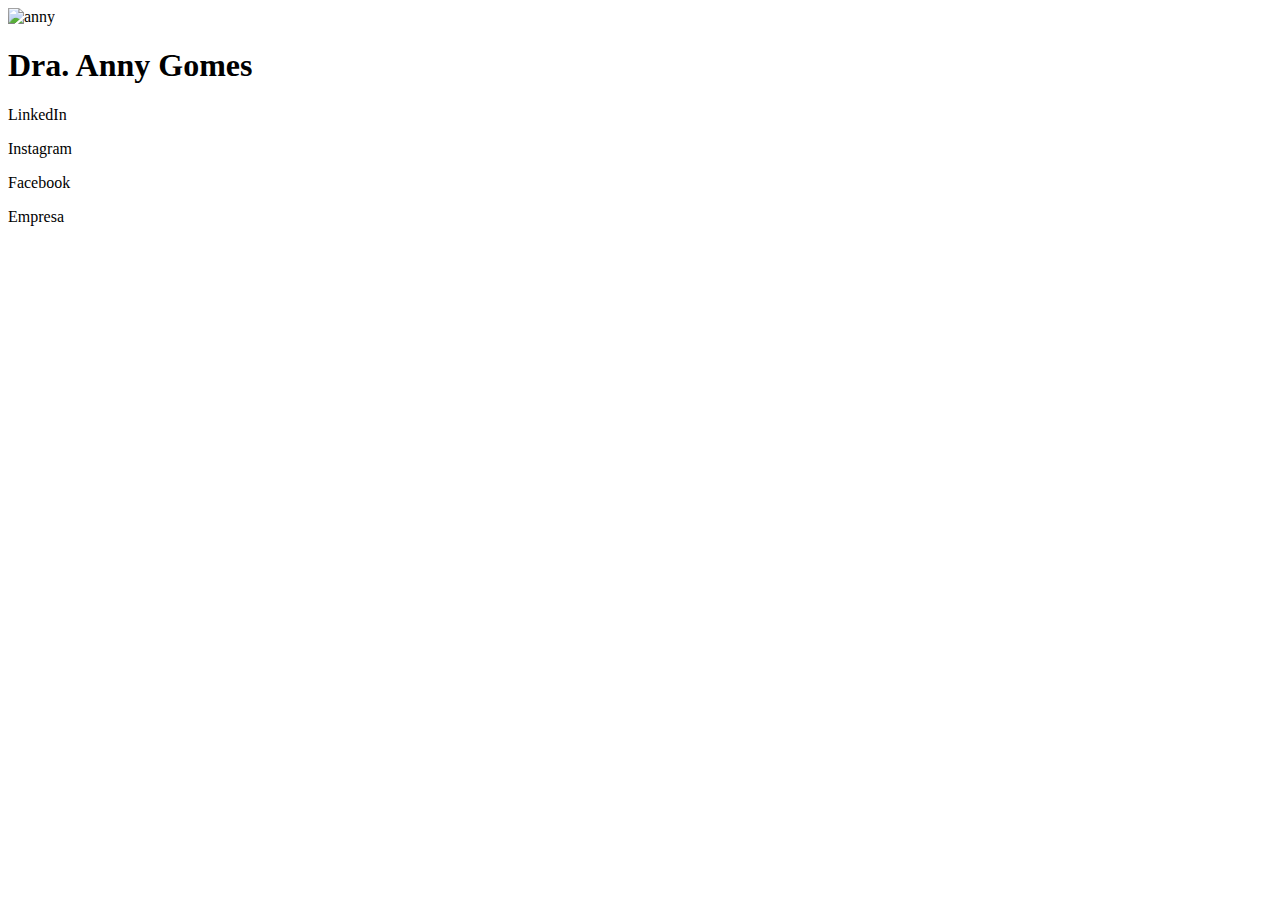
==== index.html @ deaf8dc5 "html" ====
<!DOCTYPE html>
<html lang="en">
<head>
    <meta charset="UTF-8">
    <meta http-equiv="X-UA-Compatible" content="IE=edge">
    <meta name="viewport" content="width=device-width, initial-scale=1.0">
    <title>Dra. Anny Gomes - Linktree</title>
</head>
<body>
    <section class="content">
        <img src="https://media.licdn.com/dms/image/C4D03AQF8oiwyUSUliw/profile-displayphoto-shrink_800_800/0/1648672824851?e=1683158400&v=beta&t=s79mgYkLG5ho3hsGJ1IJ1Clr0nTZhWiMTKjtVuY7_QE" alt="anny" class="icon">
        <h1 class="title">Dra. Anny Gomes</h1>

        <div class="links">
            <p class="links-item">LinkedIn</p>
            <p class="links-item">Instagram</p>
            <p class="links-item">Facebook</p>
            <p class="links-item">Empresa</p>
        </div>

    </section>
</body>
</html>
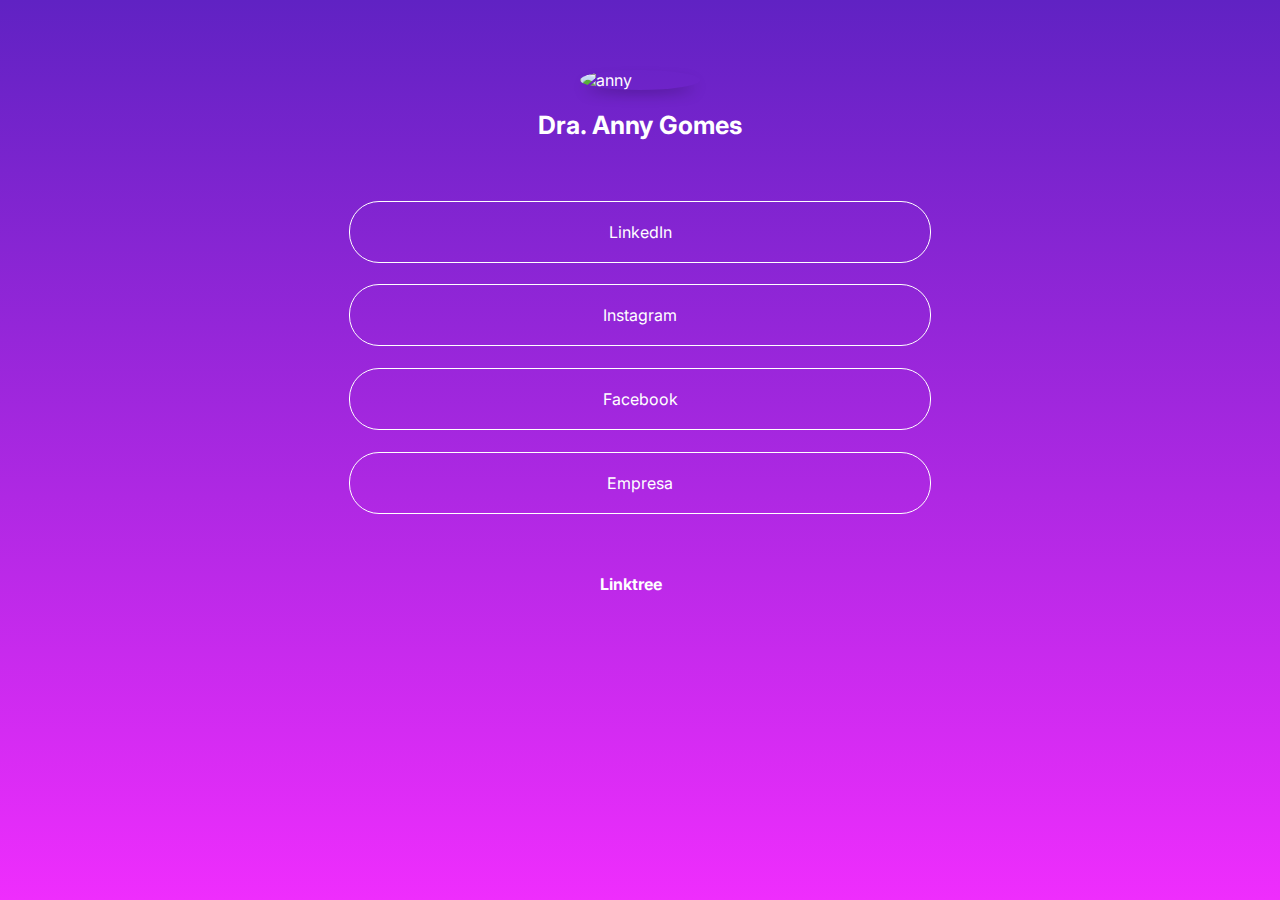
==== commit 5d01c3fd: "projetinho pronto - ou quase" ====
--- a/index.html
+++ b/index.html
@@ -4,6 +4,8 @@
     <meta charset="UTF-8">
     <meta http-equiv="X-UA-Compatible" content="IE=edge">
     <meta name="viewport" content="width=device-width, initial-scale=1.0">
+    <link rel="stylesheet" href="index.css">
+    <link rel="shortcut icon" sizes="10x10" href="https://uxwing.com/wp-content/themes/uxwing/download/brands-and-social-media/linktree-logo-icon.png">
     <title>Dra. Anny Gomes - Linktree</title>
 </head>
 <body>
@@ -18,6 +20,10 @@
             <p class="links-item">Empresa</p>
         </div>
 
+        <div class="footer-content">
+            <h4 class="footer">Linktree</h1>
+            <img class="linktree-icon" src="https://uxwing.com/wp-content/themes/uxwing/download/brands-and-social-media/linktree-logo-icon.png" alt="">
+        </div>
     </section>
 </body>
 </html>--- a/index.css
+++ b/index.css
@@ -0,0 +1,72 @@
+@import url('https://fonts.googleapis.com/css2?family=Inter:wght@400;600;900&display=swap');
+
+* {
+    margin: 0;
+    padding: 0;
+}
+
+html {
+    
+    background: linear-gradient(0deg, #ef2dfd 0%,  #6022c3 100%);
+    background-attachment: fixed; 
+}
+
+.content {
+    margin: 50px;
+    display: flex;
+    flex-direction: column;
+    justify-content: center;
+    font-family: 'Inter', sans-serif;
+    color: white;
+}
+
+.icon {
+    margin: auto;
+    border-radius: 50%;
+    width: 120px;
+    margin-top: 20px;
+    margin-bottom: 20px;
+    box-shadow: 0px 7px 15px -6px rgba(0, 0, 0, 0.378);
+}
+
+.title {
+    font-size: 25px;
+    font-weight: 500px;
+    text-align: center;
+}
+
+.links {
+    margin: 50px;
+    display: flex;
+    flex-direction: column;
+    justify-content: center;
+    align-items: center;
+}
+
+.links-item {
+    margin: 1%;
+    width: 50%;
+    padding: 20px;
+    border: 1px solid white;
+    border-radius: 30px;
+    text-align: center;
+}
+
+.links-item:hover {
+    color: #ef2dfd;
+    background-color: white;
+    cursor: pointer;
+    transition: 0.3s ease-in-out;
+    font-size: 19px;
+}
+
+.footer-content {
+    display: flex;
+    flex-direction: row;
+    justify-content: center;
+}
+
+.linktree-icon {
+    width: 14px;
+    padding-left: 5px;
+}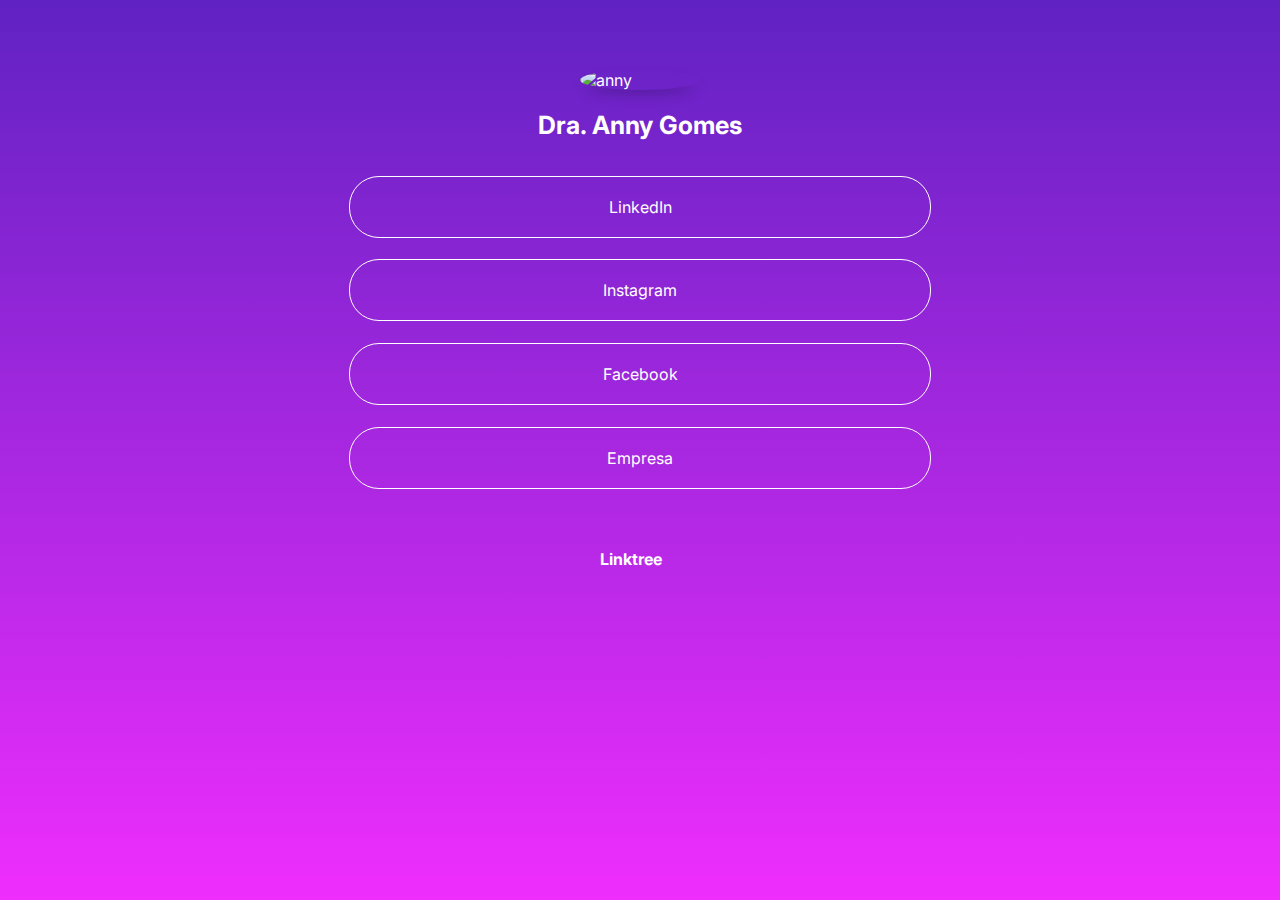
==== commit e86d79f8: "att" ====
--- a/index.html
+++ b/index.html
@@ -5,7 +5,7 @@
     <meta http-equiv="X-UA-Compatible" content="IE=edge">
     <meta name="viewport" content="width=device-width, initial-scale=1.0">
     <link rel="stylesheet" href="index.css">
-    <link rel="shortcut icon" sizes="10x10" href="https://uxwing.com/wp-content/themes/uxwing/download/brands-and-social-media/linktree-logo-icon.png">
+    <link rel="shortcut icon" href="https://uxwing.com/wp-content/themes/uxwing/download/brands-and-social-media/linktree-logo-icon.png">
     <title>Dra. Anny Gomes - Linktree</title>
 </head>
 <body>
--- a/index.css
+++ b/index.css
@@ -37,6 +37,7 @@
 
 .links {
     margin: 50px;
+    margin-top: 25px;
     display: flex;
     flex-direction: column;
     justify-content: center;
@@ -58,6 +59,7 @@
     cursor: pointer;
     transition: 0.3s ease-in-out;
     font-size: 19px;
+    box-shadow: 0px 7px 15px -6px rgba(0, 0, 0, 0.173);
 }
 
 .footer-content {
@@ -69,4 +71,18 @@
 .linktree-icon {
     width: 14px;
     padding-left: 5px;
+}
+
+@media screen and (max-width: 768px) { 
+
+    .icon {
+        width: 130px;
+    }
+
+    .links-item {
+        margin: 2%;
+        width: 160%;
+    }
+
+    
 }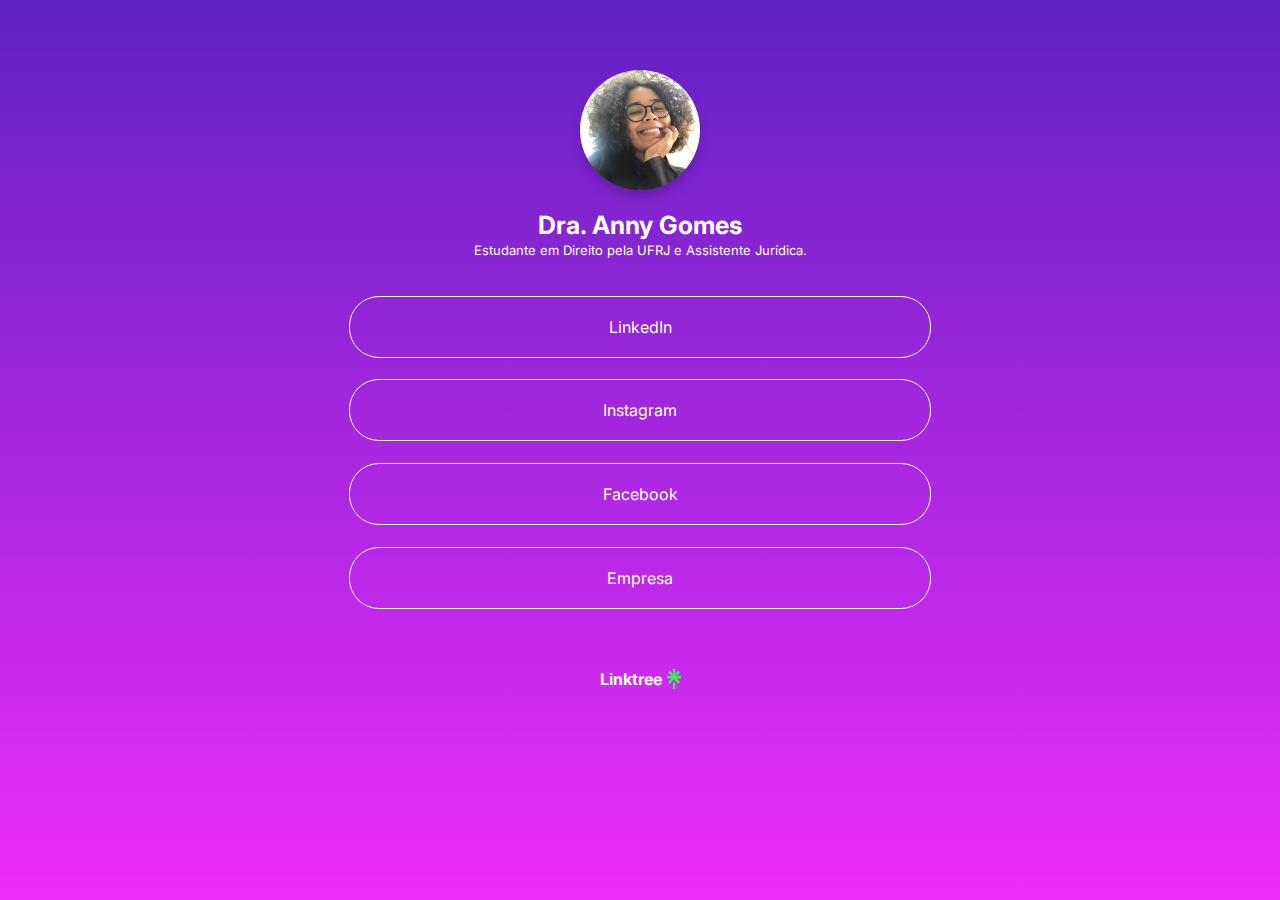
==== commit 916a0750: "final" ====
--- a/index.html
+++ b/index.html
@@ -1,29 +1,44 @@
 <!DOCTYPE html>
 <html lang="en">
+
 <head>
     <meta charset="UTF-8">
     <meta http-equiv="X-UA-Compatible" content="IE=edge">
     <meta name="viewport" content="width=device-width, initial-scale=1.0">
-    <link rel="stylesheet" href="index.css">
-    <link rel="shortcut icon" href="https://uxwing.com/wp-content/themes/uxwing/download/brands-and-social-media/linktree-logo-icon.png">
+    <link rel="stylesheet" href="./css/index.css">
+    <link rel="shortcut icon" class="linktree-icon" href="./assets/linktree-logo-icon.webp" sizes="14x14">
     <title>Dra. Anny Gomes - Linktree</title>
 </head>
+
 <body>
     <section class="content">
-        <img src="https://media.licdn.com/dms/image/C4D03AQF8oiwyUSUliw/profile-displayphoto-shrink_800_800/0/1648672824851?e=1683158400&v=beta&t=s79mgYkLG5ho3hsGJ1IJ1Clr0nTZhWiMTKjtVuY7_QE" alt="anny" class="icon">
+       
+        <img src="./assets/anny.jpeg" alt="anny" class="icon">
         <h1 class="title">Dra. Anny Gomes</h1>
+        <span>Estudante em Direito pela UFRJ e Assistente Jurídica.</span>
 
         <div class="links">
-            <p class="links-item">LinkedIn</p>
-            <p class="links-item">Instagram</p>
-            <p class="links-item">Facebook</p>
-            <p class="links-item">Empresa</p>
+            <a href="https://www.linkedin.com/in/gomesanny/" target="_blank" class="links-past">
+                <p class="links-item">LinkedIn</p>
+            </a>
+            <a href="" class="links-past">
+                <p class="links-item">Instagram</p>
+            </a>
+            <a href="" class="links-past">
+                <p class="links-item">Facebook</p>
+            </a>
+            <a href="https://www.daniel-ip.com/pt/" target="_blank" class="links-past">
+                <p class="links-item">Empresa</p>
+            </a>
         </div>
 
         <div class="footer-content">
             <h4 class="footer">Linktree</h1>
-            <img class="linktree-icon" src="https://uxwing.com/wp-content/themes/uxwing/download/brands-and-social-media/linktree-logo-icon.png" alt="">
+                <img class="linktree-icon" src="./assets/linktree-logo-icon.webp" alt="">
         </div>
     </section>
+
+    <script src="/scripts/index.js"></script>
 </body>
+
 </html>--- a/css/index.css
+++ b/css/index.css
@@ -0,0 +1,96 @@
+@import url('https://fonts.googleapis.com/css2?family=Inter:wght@400;600;900&display=swap');
+
+* {
+    margin: 0;
+    padding: 0;
+}
+
+html {
+
+    background: linear-gradient(0deg, #ef2dfd 0%, #6022c3 100%);
+    background-attachment: fixed;
+}
+
+.content {
+    margin: 50px;
+    display: flex;
+    flex-direction: column;
+    justify-content: center;
+    font-family: 'Inter', sans-serif;
+    color: white;
+}
+
+.icon {
+    margin: auto;
+    border-radius: 50%;
+    width: 120px;
+    margin-top: 20px;
+    margin-bottom: 20px;
+    box-shadow: 0px 7px 15px -6px rgba(0, 0, 0, 0.378);
+}
+
+.title {
+    font-size: 25px;
+    font-weight: 500px;
+    text-align: center;
+}
+
+span {
+    text-align: center;
+    font-size: 13px;
+    padding: 2px;
+}
+
+.links {
+    margin: 50px;
+    margin-top: 25px;
+    display: flex;
+    flex-direction: column;
+    justify-content: center;
+    align-items: center;
+}
+
+.links-past {
+    margin: 1%;
+    width: 50%;
+    padding: 20px;
+    border: 1px solid white;
+    border-radius: 30px;
+    text-align: center;
+    text-decoration: none;
+    color: white;
+}
+
+.links-past:hover {
+    background-color: white;
+    cursor: pointer;
+    transition: 0.3s ease-in-out;
+    font-size: 19px;
+    box-shadow: 0px 7px 15px -6px rgba(0, 0, 0, 0.173);
+    color: #ef2dfd;
+}
+
+.footer-content {
+    display: flex;
+    flex-direction: row;
+    justify-content: center;
+}
+
+.linktree-icon {
+    width: 14px;
+    padding-left: 5px;
+}
+
+@media screen and (max-width: 768px) {
+
+    .icon {
+        width: 130px;
+    }
+
+    .links-past {
+        margin: 2%;
+        width: 90%;
+    }
+
+
+}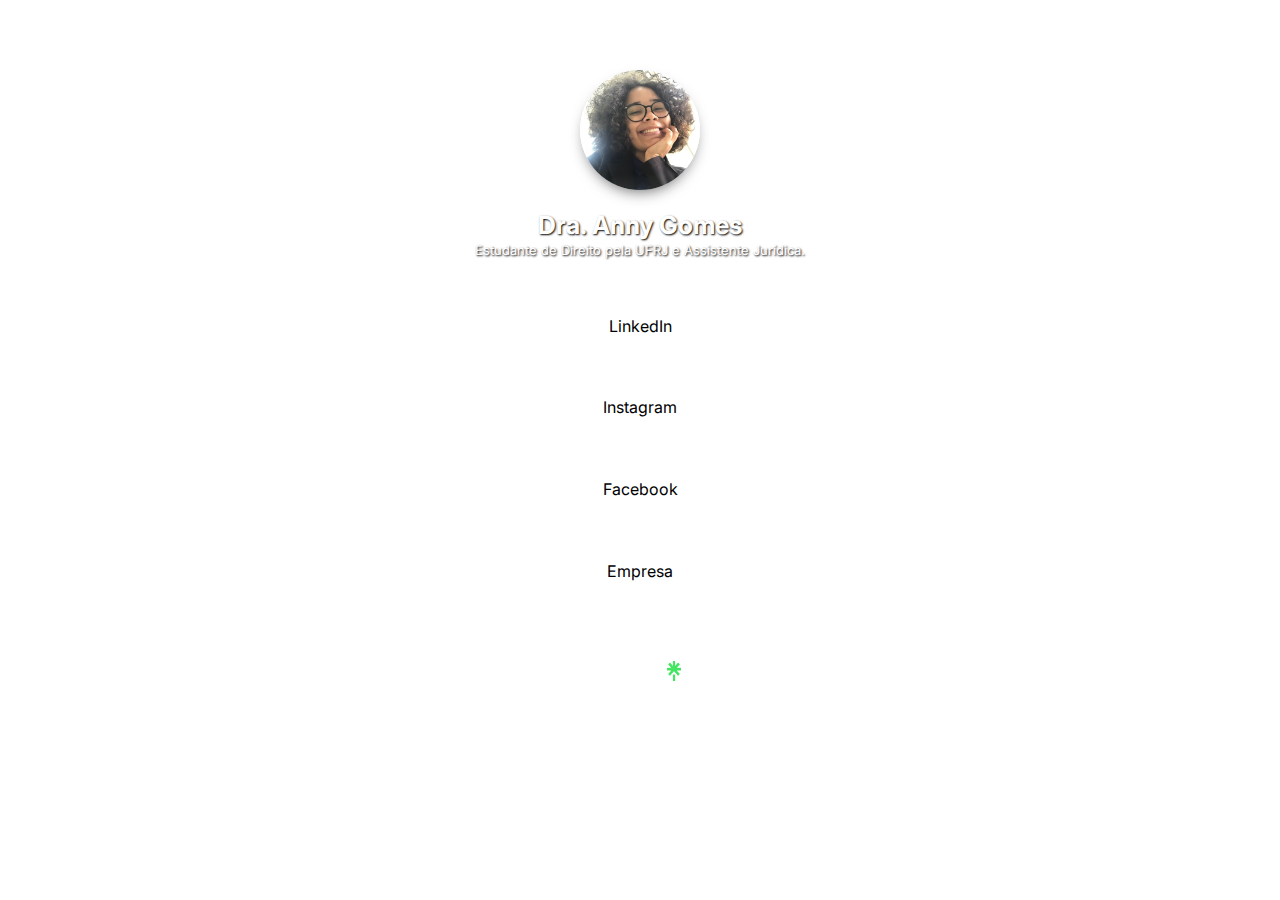
==== commit 12c4f3e9: "atualização bg" ====
--- a/index.html
+++ b/index.html
@@ -8,14 +8,12 @@
     <link rel="stylesheet" href="./css/index.css">
     <link rel="shortcut icon" class="linktree-icon" href="./assets/linktree-logo-icon.webp" sizes="14x14">
     <title>Dra. Anny Gomes - Linktree</title>
-</head>
-
 <body>
     <section class="content">
        
         <img src="./assets/anny.jpeg" alt="anny" class="icon">
         <h1 class="title">Dra. Anny Gomes</h1>
-        <span>Estudante em Direito pela UFRJ e Assistente Jurídica.</span>
+        <span>Estudante de Direito pela UFRJ e Assistente Jurídica.</span>
 
         <div class="links">
             <a href="https://www.linkedin.com/in/gomesanny/" target="_blank" class="links-past">
@@ -28,9 +26,12 @@
                 <p class="links-item">Facebook</p>
             </a>
             <a href="https://www.daniel-ip.com/pt/" target="_blank" class="links-past">
-                <p class="links-item">Empresa</p>
+                <p class="links-item">Empresa<i class="fa fa-address-book-o"></i></p>
             </a>
         </div>
+    
+            
+        
 
         <div class="footer-content">
             <h4 class="footer">Linktree</h1>
--- a/css/index.css
+++ b/css/index.css
@@ -5,10 +5,19 @@
     padding: 0;
 }
 
+:root {
+    --color-dark: black;
+    ---color-light: white;
+    --color-shadow: #0000009d;
+}
+
 html {
 
-    background: linear-gradient(0deg, #ef2dfd 0%, #6022c3 100%);
-    background-attachment: fixed;
+    background-image: url("https://i.pinimg.com/originals/ce/84/ae/ce84ae1d617e25c584d6ec68aa90e6e9.jpg");
+    background-repeat: no-repeat;
+    background-size: cover;
+
+
 }
 
 .content {
@@ -26,19 +35,21 @@
     width: 120px;
     margin-top: 20px;
     margin-bottom: 20px;
-    box-shadow: 0px 7px 15px -6px rgba(0, 0, 0, 0.378);
+    box-shadow: 0px 7px 15px -6px var(--color-shadow);
 }
 
 .title {
     font-size: 25px;
     font-weight: 500px;
     text-align: center;
+    text-shadow: 1px 1px 2px var(--color-dark);
 }
 
 span {
     text-align: center;
     font-size: 13px;
     padding: 2px;
+    text-shadow: 1px 1px 2px var(--color-dark);
 }
 
 .links {
@@ -54,20 +65,21 @@
     margin: 1%;
     width: 50%;
     padding: 20px;
-    border: 1px solid white;
     border-radius: 30px;
     text-align: center;
     text-decoration: none;
-    color: white;
+    background-color: var(---color-light);
+    color: var(--color-dark);
 }
 
 .links-past:hover {
-    background-color: white;
+    background-color: var(---color-light);
+    border: 1px solid var(---color-light);
     cursor: pointer;
     transition: 0.3s ease-in-out;
     font-size: 19px;
-    box-shadow: 0px 7px 15px -6px rgba(0, 0, 0, 0.173);
-    color: #ef2dfd;
+    box-shadow: 0px 7px 15px -6px var(--color-shadow);
+    color: var(--color-dark);
 }
 
 .footer-content {
@@ -89,7 +101,7 @@
 
     .links-past {
         margin: 2%;
-        width: 90%;
+        width: 130%;
     }
 
 
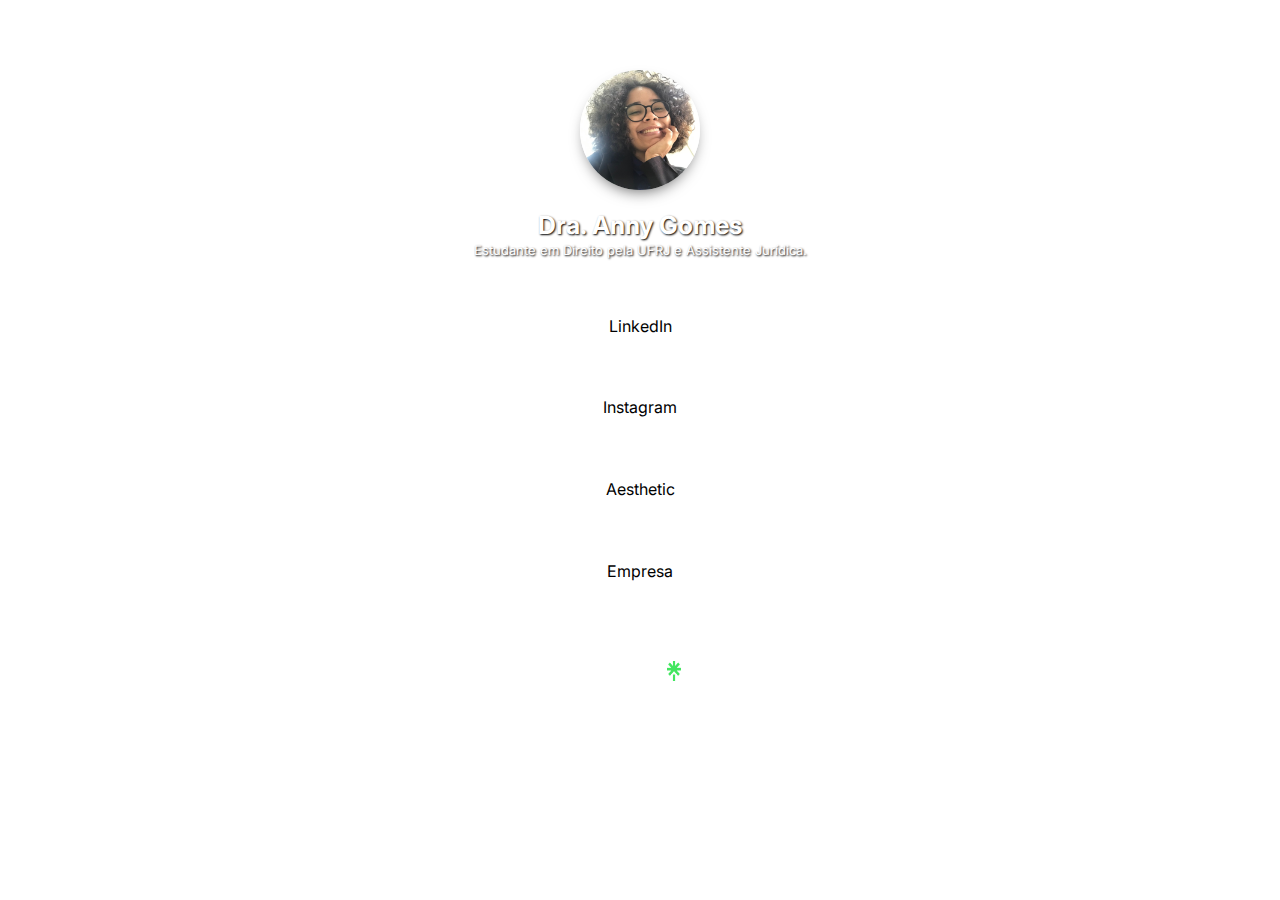
==== commit d9029218: "att" ====
--- a/index.html
+++ b/index.html
@@ -8,12 +8,14 @@
     <link rel="stylesheet" href="./css/index.css">
     <link rel="shortcut icon" class="linktree-icon" href="./assets/linktree-logo-icon.webp" sizes="14x14">
     <title>Dra. Anny Gomes - Linktree</title>
+</head>
+
 <body>
     <section class="content">
        
         <img src="./assets/anny.jpeg" alt="anny" class="icon">
         <h1 class="title">Dra. Anny Gomes</h1>
-        <span>Estudante de Direito pela UFRJ e Assistente Jurídica.</span>
+        <span>Estudante em Direito pela UFRJ e Assistente Jurídica.</span>
 
         <div class="links">
             <a href="https://www.linkedin.com/in/gomesanny/" target="_blank" class="links-past">
@@ -22,16 +24,13 @@
             <a href="" class="links-past">
                 <p class="links-item">Instagram</p>
             </a>
-            <a href="" class="links-past">
-                <p class="links-item">Facebook</p>
+            <a href="./pages/pageDois.html" class="links-past">
+                <p class="links-item">Aesthetic</p>
             </a>
             <a href="https://www.daniel-ip.com/pt/" target="_blank" class="links-past">
-                <p class="links-item">Empresa<i class="fa fa-address-book-o"></i></p>
+                <p class="links-item">Empresa</p>
             </a>
         </div>
-    
-            
-        
 
         <div class="footer-content">
             <h4 class="footer">Linktree</h1>
